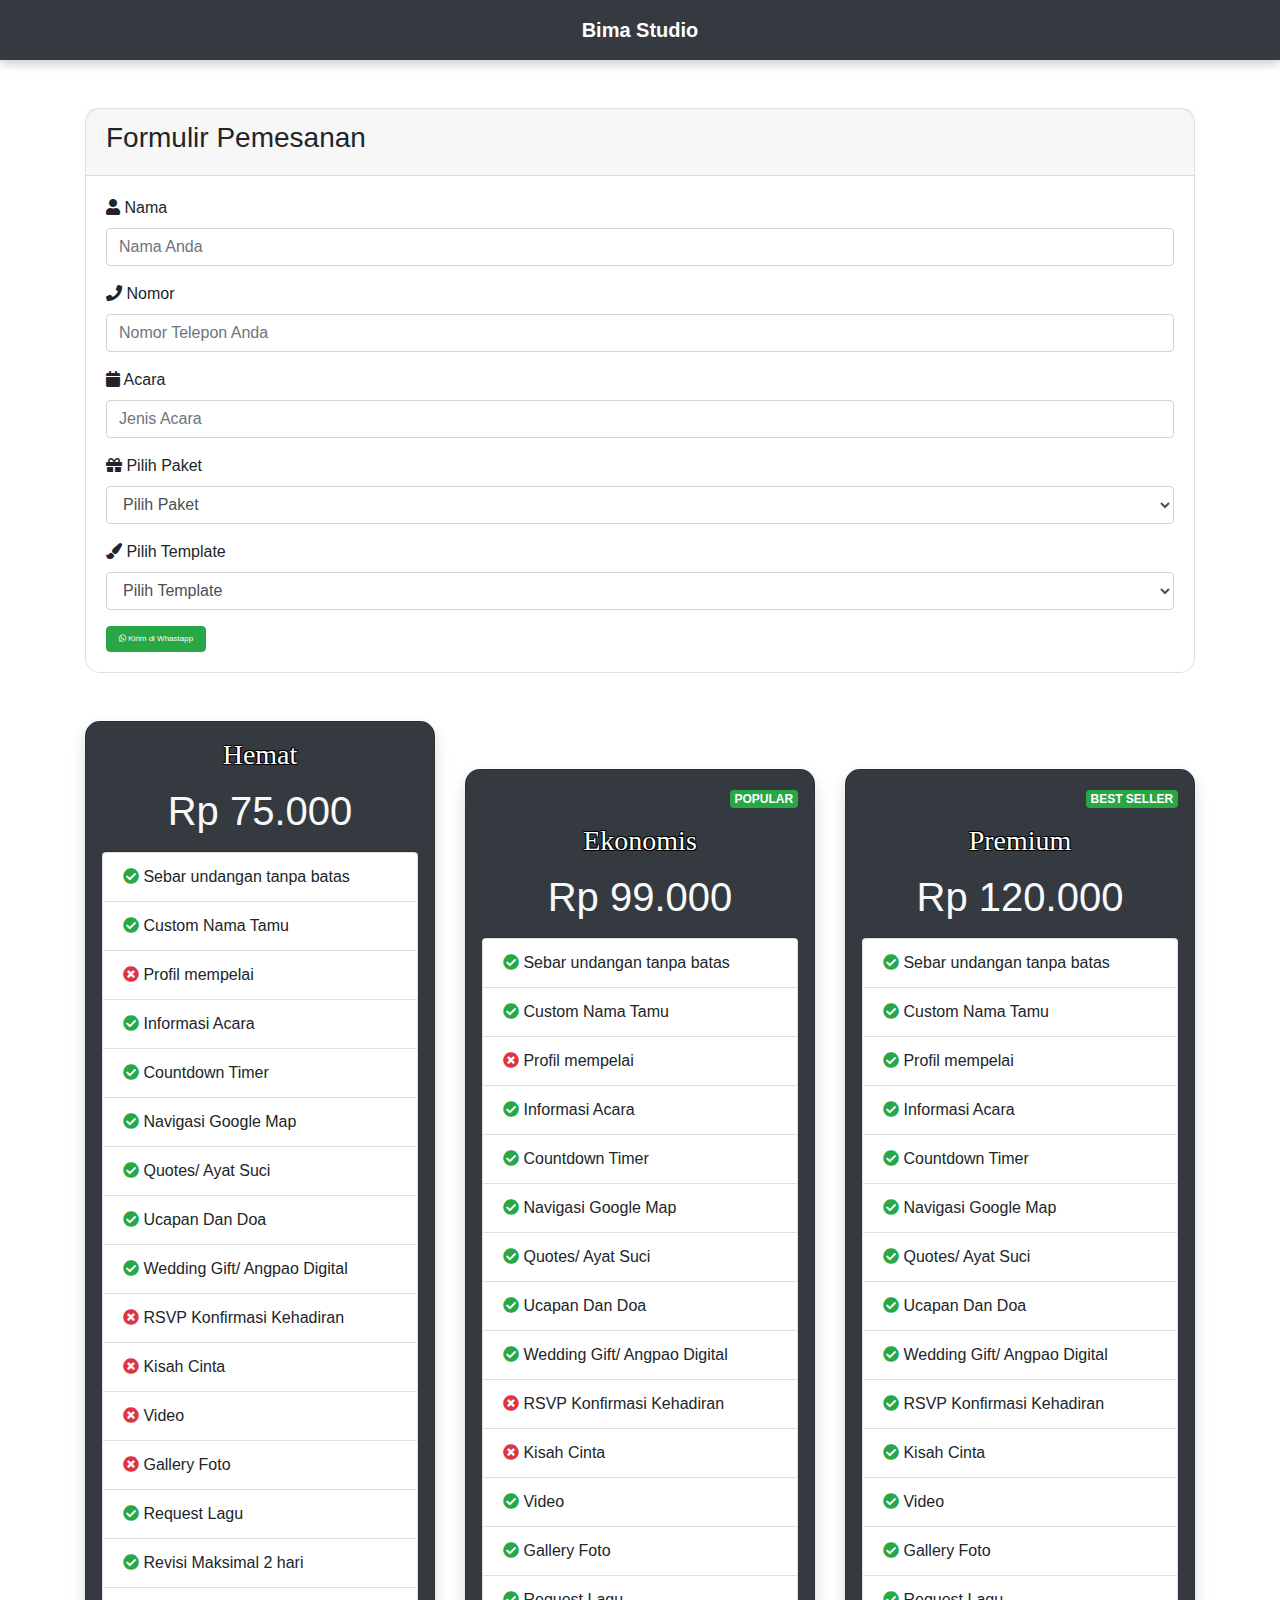
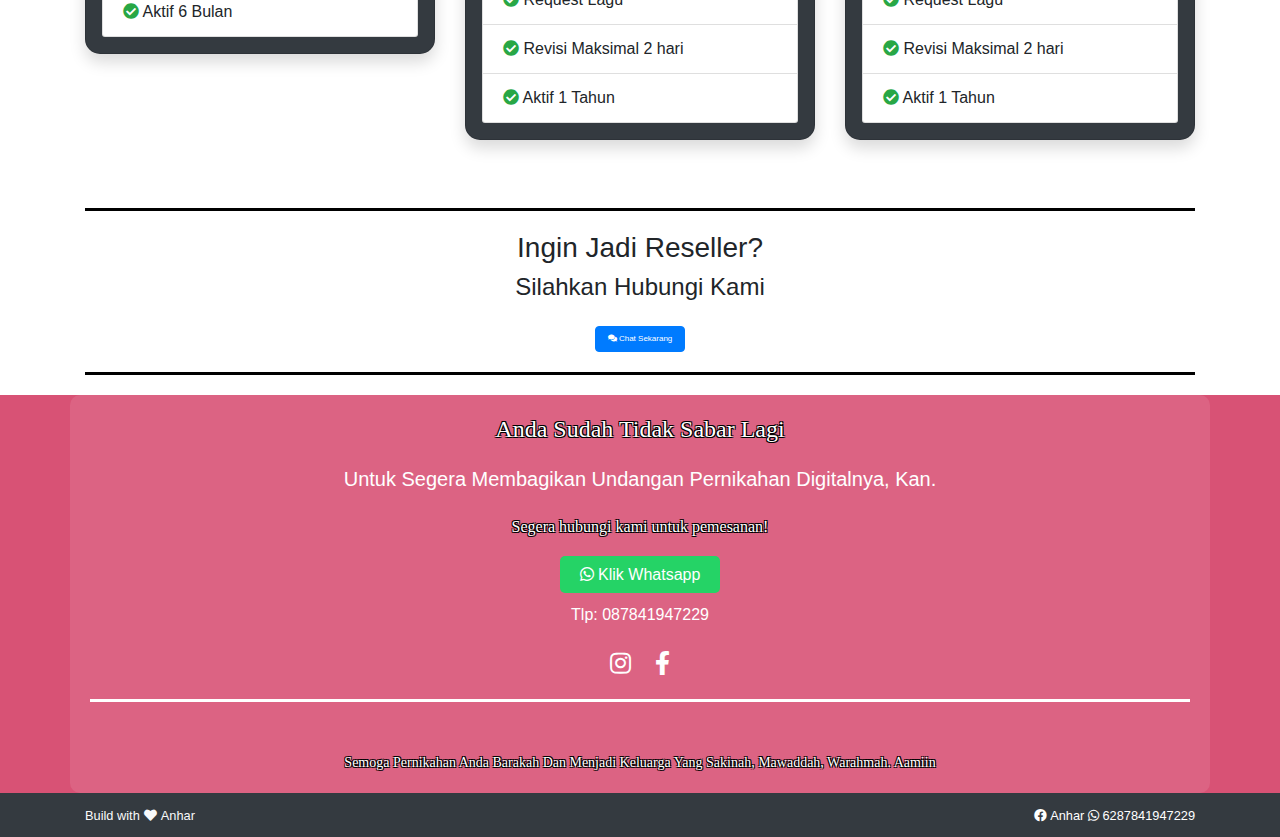
==== formulir.html @ 1d7c641f "Update formulir.html" ====
<!DOCTYPE html>
<html lang="en">
<head>
  <meta charset="UTF-8">
  <meta name="viewport" content="width=device-width, initial-scale=1.0">
  <title>Bima Studio</title>
  <link href="https://stackpath.bootstrapcdn.com/bootstrap/4.5.2/css/bootstrap.min.css" rel="stylesheet">
  <link href="https://cdnjs.cloudflare.com/ajax/libs/font-awesome/5.15.4/css/all.min.css" rel="stylesheet">
  <link rel="stylesheet" href="styles.css">
</head>
<body>
  <nav class="top-navbar navbar navbar-light bg-dark mb-2" id="home">
        <span class="navbar-brand" style="color: white;">Bima Studio</span>
    </nav>
  <div class="container mt-5">
    <div class="card">
      <div class="card-header">
        <h3>Formulir Pemesanan</h3>
      </div>
      <div class="card-body">
        <form id="orderForm">
          <div class="form-group">
            <label for="name"><i class="fa fa-user"></i> Nama</label>
            <input type="text" class="form-control" id="name" placeholder="Nama Anda" required>
          </div>
          <div class="form-group">
            <label for="phone"><i class="fa fa-phone"></i> Nomor</label>
            <input type="number" class="form-control" id="phone" placeholder="Nomor Telepon Anda" required>
          </div>
          <div class="form-group">
            <label for="event"><i class="fa fa-calendar"></i> Acara</label>
            <input type="text" class="form-control" id="event" placeholder="Jenis Acara" required>
          </div>
          <div class="form-group">
            <label for="package"><i class="fa fa-gift"></i> Pilih Paket</label>
            <select class="form-control" id="package" required>
              <option value="">Pilih Paket</option>
              <option value="paket1">Paket 1</option>
              <option value="paket2">Paket 2</option>
              <option value="paket3">Paket 3</option>
            </select>
          </div>
          <div class="form-group">
            <label for="template"><i class="fa fa-paint-brush"></i> Pilih Template</label>
            <select class="form-control" id="template" required>
              <option value="">Pilih Template</option>
              <option value="template1">Template 1</option>
              <option value="template2">Template 2</option>
              <option value="template3">Template 3</option>
            </select>
          </div>
          <button type="button" class="btn btn-success" onclick="sendMessage()">
            <i class="fab fa-whatsapp me-1"></i> Kirim di Whastapp
          </button>
        </form>
      </div>
    </div>
  </div>
  
    <div class="container" id="harga">
        <div class="row mt-5">
            <div class="col-md-4" >
                <div class="card p-3 shadow bg-dark">
                    <h3 class="text-center outline-text mb-3">Hemat</h3>
                    <h1 class="text-center text-light mb-3">Rp 75.000</h1>
                    <ul class="list-group">
                        <li class="list-group-item"><i class="fas fa-check-circle text-success"></i> Sebar undangan tanpa batas</li>
                        <li class="list-group-item"><i class="fas fa-check-circle text-success"></i> Custom Nama Tamu</li>
                        <li class="list-group-item"><i class="fas fa-times-circle text-danger"></i> Profil mempelai</li>
                        <li class="list-group-item"><i class="fas fa-check-circle text-success"></i> Informasi Acara</li>
                        <li class="list-group-item"><i class="fas fa-check-circle text-success"></i> Countdown Timer</li>
                        <li class="list-group-item"><i class="fas fa-check-circle text-success"></i> Navigasi Google Map</li>
                        <li class="list-group-item"><i class="fas fa-check-circle text-success"></i> Quotes/ Ayat Suci</li>
                        <li class="list-group-item"><i class="fas fa-check-circle text-success"></i> Ucapan Dan Doa</li>
                        <li class="list-group-item"><i class="fas fa-check-circle text-success"></i> Wedding Gift/ Angpao Digital</li>
                        <li class="list-group-item"><i class="fas fa-times-circle text-danger"></i> RSVP Konfirmasi Kehadiran</li>
                        <li class="list-group-item"><i class="fas fa-times-circle text-danger"></i> Kisah Cinta</li>
                        <li class="list-group-item"><i class="fas fa-times-circle text-danger"></i> Video</li>
                        <li class="list-group-item"><i class="fas fa-times-circle text-danger"></i> Gallery Foto</li>
                        <li class="list-group-item"><i class="fas fa-check-circle text-success"></i> Request Lagu</li>
                        <li class="list-group-item"><i class="fas fa-check-circle text-success"></i> Revisi Maksimal 2 hari</li>
                        <li class="list-group-item"><i class="fas fa-check-circle text-success"></i> Aktif 6 Bulan</li>
                    </ul>
                </div>
            </div>
            <div class="col-md-4 mt-5">
                <div class="card p-3 shadow bg-dark">
                    <div class="text-right"><span class="badge badge-success mb-3">POPULAR</span></div>
                    <h3 class="text-center outline-text mb-3">Ekonomis</h3>
                    <h1 class="text-center text-light mb-3">Rp 99.000</h1>
                    <ul class="list-group">
                        <li class="list-group-item"><i class="fas fa-check-circle text-success"></i> Sebar undangan tanpa batas</li>
                        <li class="list-group-item"><i class="fas fa-check-circle text-success"></i> Custom Nama Tamu</li>
                        <li class="list-group-item"><i class="fas fa-times-circle text-danger"></i> Profil mempelai</li>
                        <li class="list-group-item"><i class="fas fa-check-circle text-success"></i> Informasi Acara</li>
                        <li class="list-group-item"><i class="fas fa-check-circle text-success"></i> Countdown Timer</li>
                        <li class="list-group-item"><i class="fas fa-check-circle text-success"></i> Navigasi Google Map</li>
                        <li class="list-group-item"><i class="fas fa-check-circle text-success"></i> Quotes/ Ayat Suci</li>
                        <li class="list-group-item"><i class="fas fa-check-circle text-success"></i> Ucapan Dan Doa</li>
                        <li class="list-group-item"><i class="fas fa-check-circle text-success"></i> Wedding Gift/ Angpao Digital</li>
                        <li class="list-group-item"><i class="fas fa-times-circle text-danger"></i> RSVP Konfirmasi Kehadiran</li>
                        <li class="list-group-item"><i class="fas fa-times-circle text-danger"></i> Kisah Cinta</li>
                        <li class="list-group-item"><i class="fas fa-check-circle text-success"></i> Video</li>
                        <li class="list-group-item"><i class="fas fa-check-circle text-success"></i> Gallery Foto</li>
                        <li class="list-group-item"><i class="fas fa-check-circle text-success"></i> Request Lagu</li>
                        <li class="list-group-item"><i class="fas fa-check-circle text-success"></i> Revisi Maksimal 2 hari</li>
                        <li class="list-group-item"><i class="fas fa-check-circle text-success"></i> Aktif 1 Tahun</li>
                    </ul>
                </div>
            </div>
            <div class="col-md-4 mt-5">
                <div class="card p-3 shadow bg-dark">
                    <div class="text-right"><span class="badge badge-success mb-3">BEST SELLER</span></div>
                    <h3 class="text-center outline-text mb-3">Premium</h3>
                    <h1 class="text-center text-light mb-3">Rp 120.000</h1>
                    <ul class="list-group">
                        <li class="list-group-item"><i class="fas fa-check-circle text-success"></i> Sebar undangan tanpa batas</li>
                        <li class="list-group-item"><i class="fas fa-check-circle text-success"></i> Custom Nama Tamu</li>
                        <li class="list-group-item"><i class="fas fa-check-circle text-success"></i> Profil mempelai</li>
                        <li class="list-group-item"><i class="fas fa-check-circle text-success"></i> Informasi Acara</li>
                        <li class="list-group-item"><i class="fas fa-check-circle text-success"></i> Countdown Timer</li>
                        <li class="list-group-item"><i class="fas fa-check-circle text-success"></i> Navigasi Google Map</li>
                        <li class="list-group-item"><i class="fas fa-check-circle text-success"></i> Quotes/ Ayat Suci</li>
                        <li class="list-group-item"><i class="fas fa-check-circle text-success"></i> Ucapan Dan Doa</li>
                        <li class="list-group-item"><i class="fas fa-check-circle text-success"></i> Wedding Gift/ Angpao Digital</li>
                        <li class="list-group-item"><i class="fas fa-check-circle text-success"></i> RSVP Konfirmasi Kehadiran</li>
                        <li class="list-group-item"><i class="fas fa-check-circle text-success"></i> Kisah Cinta</li>
                        <li class="list-group-item"><i class="fas fa-check-circle text-success"></i> Video</li>
                        <li class="list-group-item"><i class="fas fa-check-circle text-success"></i> Gallery Foto</li>
                        <li class="list-group-item"><i class="fas fa-check-circle text-success"></i> Request Lagu</li>
                        <li class="list-group-item"><i class="fas fa-check-circle text-success"></i> Revisi Maksimal 2 hari</li>
                        <li class="list-group-item"><i class="fas fa-check-circle text-success"></i> Aktif 1 Tahun</li>
                    </ul>
                </div>
            </div>
        </div>
        <div class="row mt-5">
            <div class="col-md-12 text-center">
              <div style="border-top: 3px solid black; margin: 20px 0;"></div>

                <h3>Ingin Jadi Reseller?</h3>
                <h4>Silahkan Hubungi Kami</h4>
                <button onclick="window.location.href='https://wa.me/6287841947229';" class="btn btn-primary mt-3"><i class="fas fa-comments"></i> Chat Sekarang</button>
              <div  style="border-top: 3px solid black; margin: 20px 0;"></div>

            </div>
        </div>
    </div>    
              
              
        <!-- Footer -->  
  <section class="bg-merah text-center">        
    <div class="container" style="padding: 20px; background-color: rgba(255, 255, 255, 0.1); border-radius: 10px;">
        <h4 class="mb-4 outline-text">Anda Sudah Tidak Sabar Lagi</h4>
        <h5 class="mb-4">Untuk Segera Membagikan Undangan Pernikahan Digitalnya, Kan.</h5>
        <p class="mb-4 outline-text">Segera hubungi kami untuk pemesanan!</p>
        <a href="https://wa.me/6287841947229" class="btn-whatsapp" style="background-color: #25D366; color: white; padding: 10px 20px; border-radius: 5px; text-decoration: none;">
            <i class="fab fa-whatsapp"></i> Klik Whatsapp
        </a>
        <p class="mb-4 mt-3">Tlp: 087841947229</p>
        <div class="social-icons" style="margin-top: 20px;">
            <i class="fab fa-instagram" style="font-size: 24px; color: white; margin: 0 10px;"></i>
            <a class="fab fa-facebook-f" style="font-size: 24px; color: white; margin: 0 10px;" target="_blank" href="https://www.facebook.com/profile.php?id=100093961165463"></a>
        </div>
        <div style="border-top: 3px solid #ffffff; margin: 20px 0;"></div>

        <div class="bottom-text outline-text" style="margin-top: 50px; font-size: 14px;">
            Semoga Pernikahan Anda Barakah Dan
            Menjadi Keluarga Yang Sakinah, Mawaddah, Warahmah. Aamiin
        </div>
    </div>          
    </section>       
              
    <footer class="bg-dark" style="color: white; padding: 10px 0;">
        <div class="container">
            <div class="text-center">      
                <div class="row align-items-center justify-content-between flex-column flex-sm-row">
                    <div class="col-auto">
                        <small class="text-light">
                            Build with<i class="fas fa-heart mx-1"></i>Anhar
                        </small>
                    </div>
                    <div class="col-auto">
                        <small>
                            <i class="fab fa-facebook me-1"></i><a target="_blank" href="https://www.facebook.com/profile.php?id=100093961165463" style="color: white;">  Anhar  </a>
                        </small>
                        <small>
                            <i class="fab fa-whatsapp me-1"></i><a target="_blank" href="https://wa.me/6287841947229" style="color: white;">  6287841947229</a>
                        </small>
                    </div>
                </div>
            </div>
        </div>
    </footer>

  <script>
    function sendMessage() {
      const name = document.getElementById('name').value;
      const phone = document.getElementById('phone').value;
      const event = document.getElementById('event').value;
      const package = document.getElementById('package').value;
      const template = document.getElementById('template').value;
      
      if (name && phone && event && package && template) {
        const whatsappMessage = `*Pemesanan undangan digital Bimachord studio*\n*Nama:* ${name}\n*Nomor:* ${phone}\n*Acara:* ${event}\n*Paket:* ${package}\n*Template:* ${template}`;
        const whatsappUrl = `https://wa.me/6287841947229?text=${encodeURIComponent(whatsappMessage)}`;
        window.open(whatsappUrl, '_blank');
      } else {
        alert('Silakan lengkapi semua kolom.');
      }
    }
  </script>
  
  <script src="https://code.jquery.com/jquery-3.5.1.slim.min.js"></script>
  <script src="https://cdn.jsdelivr.net/npm/@popperjs/core@2.9.2/dist/umd/popper.min.js"></script>
  <script src="https://stackpath.bootstrapcdn.com/bootstrap/4.5.2/js/bootstrap.min.js"></script>
</body>
</html>
---- styles.css ----
/* Navbar Atas */
.top-navbar {
  top: 0;
  left: 0;
  width: 100%;
  background-color: prymari; 
  color: white; /* Warna teks putih */
  box-shadow: 0 4px 10px rgba(0, 0, 0, 0.2);
  padding: 10px 0;
  z-index: -1; /* Menempatkan navbar atas di atas konten */
  display: flex;
  justify-content: center; /* Menyelaraskan teks di tengah secara horizontal */
  align-items: center; /* Menyelaraskan teks di tengah secara vertikal */
}
.top-navbar .navbar-brand {
  font-size: 20px;
  font-weight: bold;
  margin: 0; /* Menghilangkan margin default */
}
        /* Bottom Navbar */
.bottom-navbar {
  position: fixed;
  bottom: 5px; /* Menambahkan jarak sedikit dari bawah */
  left: 0;
  width: calc(100% - 20px); /* Mengurangi sedikit lebar untuk menambahkan margin */
  margin: 0 10px; /* Memberi jarak di kiri dan kanan */
  background-color: dark; /* Warna hijau tosca */
  box-shadow: 0 4px 10px rgba(0, 0, 0, 0.2); /* Efek bayangan untuk sedikit terangkat */
  border-radius: 50px; /* Tepi yang melengkung di semua sisi */
  border-top-left-radius: 5;
  border-top-right-radius: 5;
}
.bottom-navbar .nav-link {
  text-align: center;
  color: #fff; /* Warna ikon dan teks putih */
}
.bottom-navbar .nav-link i {
  font-size: 15px;
  transition: color 0.3s ease;
}
.bottom-navbar .nav-link:hover i {
  color: #000; /* Warna ikon saat hover */
}
.bottom-navbar .nav-link:hover {
  color: #000; /* Warna teks saat hover */
}
.bottom-navbar .nav-link.active {
  color: #fff; /* Warna teks aktif */
}
.bottom-navbar .nav-link.active i {
  color: #fff; /* Warna ikon aktif */
}
@media (max-width: 576px) {
  .bottom-navbar .nav-item {
    flex: 1;
    text-align: center;
  }
}
          /* Background Section */
.background-section {
  position: relative;
  height: 100vh; /* Mengatur tinggi ke 100vh */
  background: url('img/Banner.jpg') no-repeat center center; /* Ganti dengan URL gambar latar belakang Anda */
  background-size: cover; /* Menutup seluruh area */
  display: flex;
  flex-direction: column;
  align-items: center;
  justify-content: center;
  color: #fff; /* Warna teks putih */
}
.background-section .content {
  text-align: center;
}
.background-section .content img {
  max-width: 100%;
  height: auto;
  margin-bottom: 20px; /* Jarak antara gambar dan deskripsi */
}
.background-section .content .description {
  margin-bottom: 20px; /* Jarak antara deskripsi dan tombol */
}
.background-section .content .btn {
  background-color: #20c997; /* Warna tombol sesuai dengan navbar */
  border: none;
  color: #fff;
  padding: 10px 20px;
  font-size: 16px;
  border-radius: 5px;
  cursor: pointer;
}
.background-section .content .btn:hover {
  background-color: #17a589; /* Warna tombol saat hover */
}
.outline-text {
  color: white;
  text-shadow: -1px -1px 0 #000, 1px -1px 0 #000, -1px 1px 0 #000, 1px 1px 0 #000;
  font-family: 'Times New Roman', Times, serif;
}
.buttonklik{
  width: calc(100% - 20px); /* Mengurangi sedikit lebar untuk menambahkan margin */
  margin: 0 10px; /* Memberi jarak di kiri dan kanan */
  background-color: transparent; /* Warna hijau tosca */
  box-shadow: 0 4px 10px rgba(0, 0, 0, 0.2); /* Efek bayangan untuk sedikit terangkat */
  border-radius: 50px; /* Tepi yang melengkung di semua sisi */
  border-top-left-radius: 5;
  border-top-right-radius: 5;
  color: white;
  font-size: 20px;
  font-family: 'Times New Roman', Times, serif;
  
}
.outline-text2{
  color: black;
  text-shadow: -1px -1px 0 #000, 1px -1px 0 #000, -1px 1px 0 #000, 1px 1px 0 #000;
  font-family: 'Times New Roman', Times, serif;
}
.cursive {
  font-family: 'Brush Script MT', cursive;
}
.card {
  border-radius: 15px; /* Border radius untuk background card */
}
.btn {
  font-size: 0.5rem; /* Ukuran teks tombol lebih kecil */
}
@media (max-width: 767.98px) {
  .col-6 {
    flex: 0 0 50%;
    max-width: 50%;
  }
}
.card-img-top {
  border-radius: 15px 15px 0 0; /* Border radius hanya pada sudut atas gambar */
  object-fit: cover; /* Memastikan gambar tidak melampaui batas */
}
.title {
  text-align: center;
  font-size: 2em;
  margin-bottom: 30px;
}

.features {
  display: flex;
  flex-wrap: wrap;
  justify-content: center;
}

.feature {
  width: 100px;
  height: 100px;
  margin: 10px;
  background-color: #fff;
  border-radius: 10px;
  display: flex;
  flex-direction: column;
  align-items: center;
  justify-content: center;
  box-shadow: 0 2px 5px rgba(0,0,0,0.2);
}

.feature i {
  font-size: 1em;
  color: #D85275;
  margin-bottom: 8px;
}

.feature span {
  font-size: 0.6em;
  text-align: center;
  color: black;
}

.dove {
  text-align: center;
  margin-top: 30px;
  margin-bottom: 20px;
}

.dove i {
  font-size: 4em;
  color: white;
}

.footer {
  text-align: center;
  font-size: 1.2em;
}
.bg-merah {
  background-color: #D85275;
  color: white;
  font-family: 'Poppins', sans-serif;
}
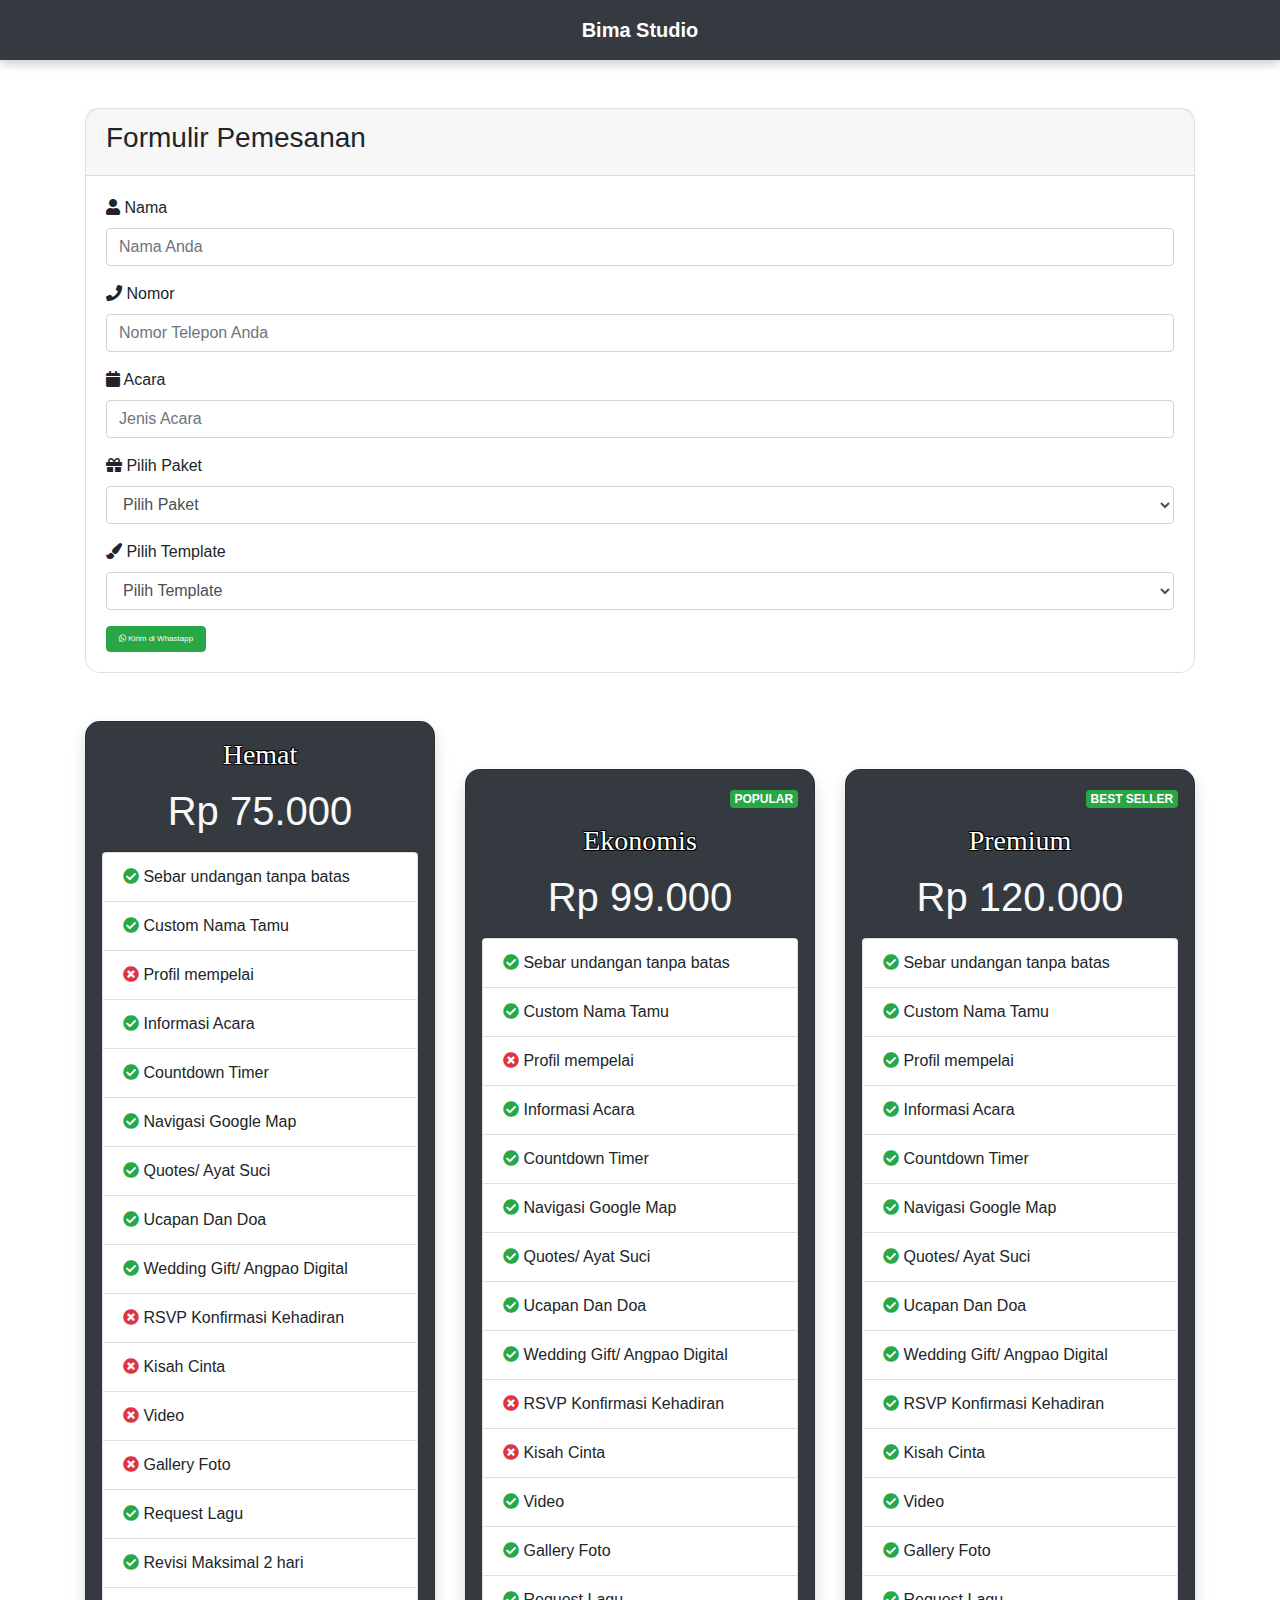
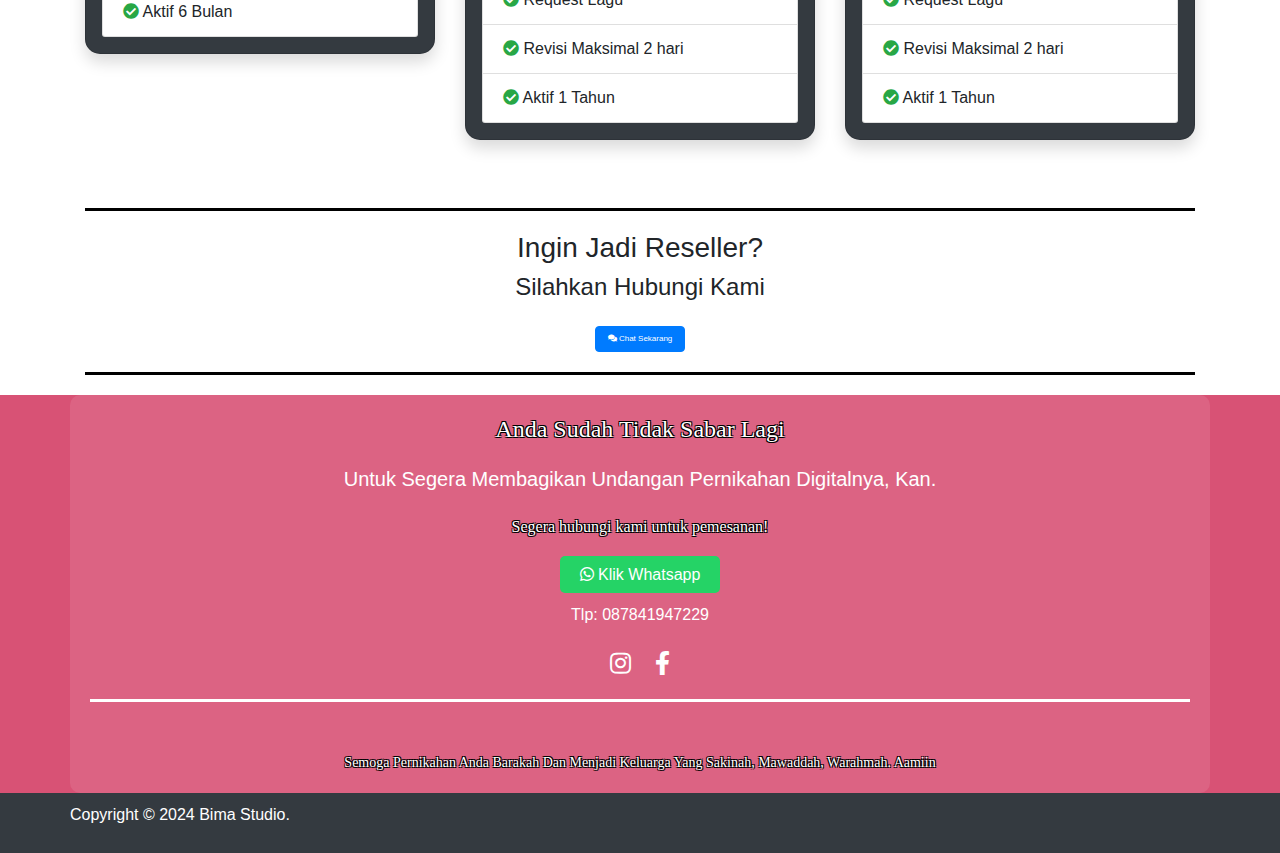
==== commit fc782fbe: "Update formulir.html" ====
--- a/formulir.html
+++ b/formulir.html
@@ -175,19 +175,7 @@
         <div class="container">
             <div class="text-center">      
                 <div class="row align-items-center justify-content-between flex-column flex-sm-row">
-                    <div class="col-auto">
-                        <small class="text-light">
-                            Build with<i class="fas fa-heart mx-1"></i>Anhar
-                        </small>
-                    </div>
-                    <div class="col-auto">
-                        <small>
-                            <i class="fab fa-facebook me-1"></i><a target="_blank" href="https://www.facebook.com/profile.php?id=100093961165463" style="color: white;">  Anhar  </a>
-                        </small>
-                        <small>
-                            <i class="fab fa-whatsapp me-1"></i><a target="_blank" href="https://wa.me/6287841947229" style="color: white;">  6287841947229</a>
-                        </small>
-                    </div>
+                    <p>Copyright &copy; 2024 Bima Studio.</p>
                 </div>
             </div>
         </div>
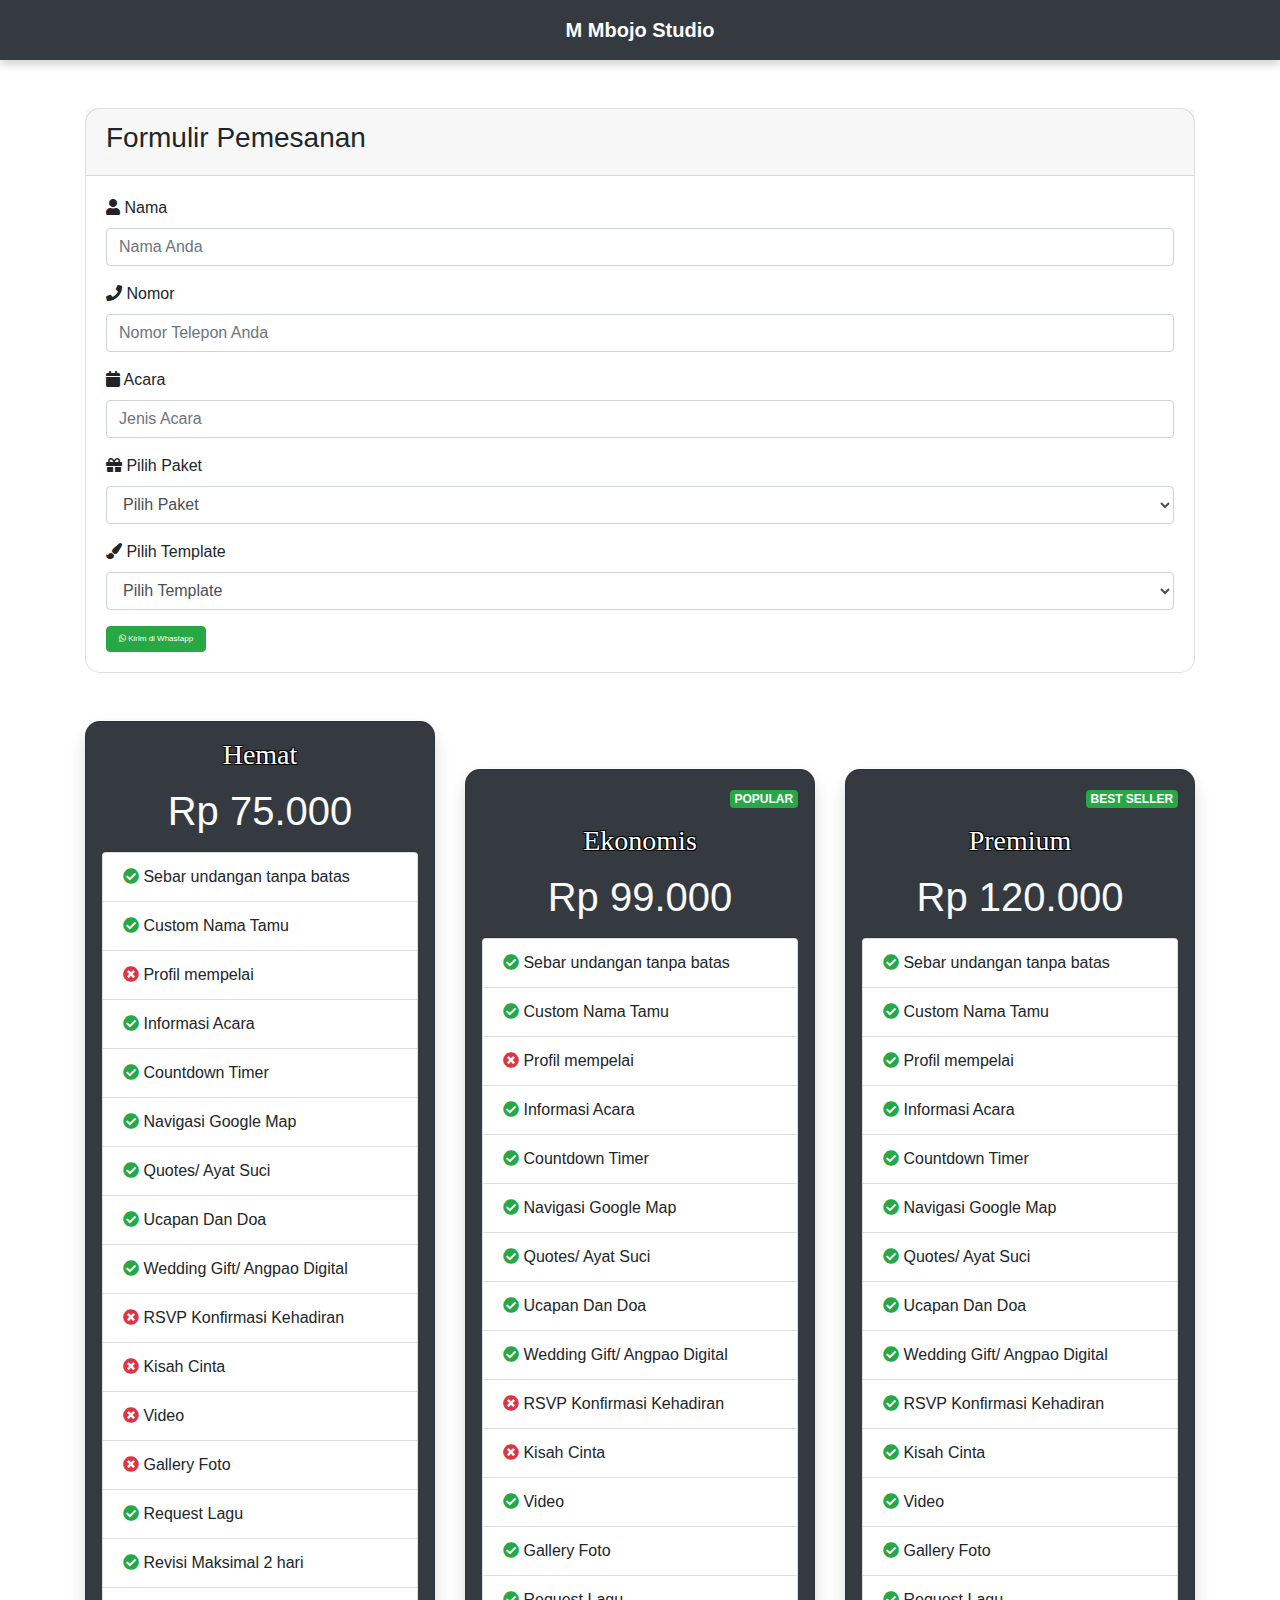
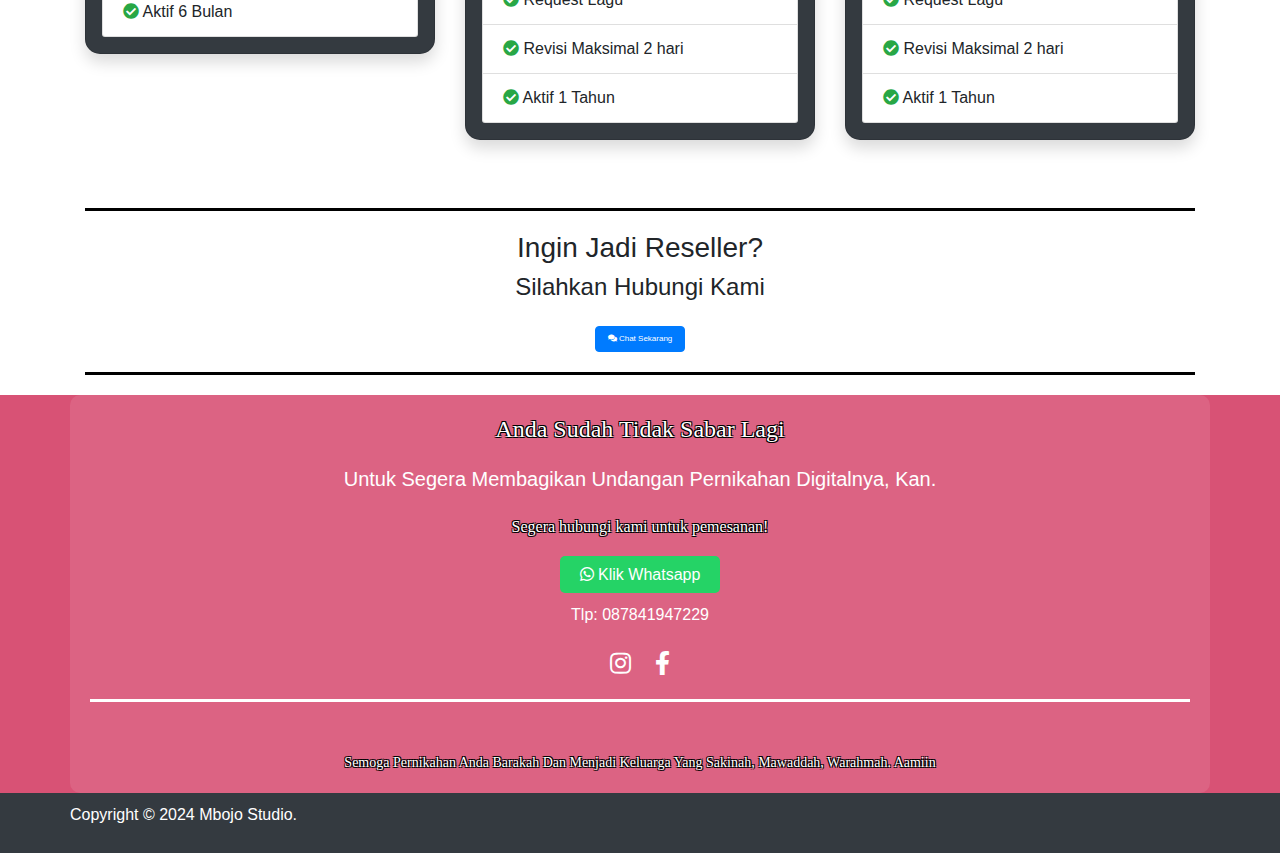
==== commit 6de6e47f: "Update formulir.html" ====
--- a/formulir.html
+++ b/formulir.html
@@ -3,15 +3,21 @@
 <head>
   <meta charset="UTF-8">
   <meta name="viewport" content="width=device-width, initial-scale=1.0">
-  <title>Bima Studio</title>
+  <title>Mbojo Studio</title>
   <link href="https://stackpath.bootstrapcdn.com/bootstrap/4.5.2/css/bootstrap.min.css" rel="stylesheet">
   <link href="https://cdnjs.cloudflare.com/ajax/libs/font-awesome/5.15.4/css/all.min.css" rel="stylesheet">
   <link rel="stylesheet" href="styles.css">
 </head>
 <body>
-  <nav class="top-navbar navbar navbar-light bg-dark mb-2" id="home">
-        <span class="navbar-brand" style="color: white;">Bima Studio</span>
-    </nav>
+    <!-- Navbar Atas -->
+<nav class="top-navbar navbar navbar-light bg-dark" id="home">
+    <span class="navbar-brand" style="color: white;">
+        <span class="icon-circle">
+            <span class="icon-text">M</span>
+        </span>
+        Mbojo Studio
+    </span>
+</nav>
   <div class="container mt-5">
     <div class="card">
       <div class="card-header">
@@ -35,18 +41,19 @@
             <label for="package"><i class="fa fa-gift"></i> Pilih Paket</label>
             <select class="form-control" id="package" required>
               <option value="">Pilih Paket</option>
-              <option value="paket1">Paket 1</option>
-              <option value="paket2">Paket 2</option>
-              <option value="paket3">Paket 3</option>
+              <option value="paket1">Paket Hemat</option>
+              <option value="paket2">Paket Ekonomis</option>
+              <option value="paket3">Paket Premium</option>
             </select>
           </div>
           <div class="form-group">
             <label for="template"><i class="fa fa-paint-brush"></i> Pilih Template</label>
             <select class="form-control" id="template" required>
               <option value="">Pilih Template</option>
-              <option value="template1">Template 1</option>
-              <option value="template2">Template 2</option>
-              <option value="template3">Template 3</option>
+              <option value="template1">Theme Dark</option>
+              <option value="template2">Theme Light</option>
+              <option value="template3">Moon</option>
+              <option value="template3">Permium</option>
             </select>
           </div>
           <button type="button" class="btn btn-success" onclick="sendMessage()">
@@ -175,7 +182,7 @@
         <div class="container">
             <div class="text-center">      
                 <div class="row align-items-center justify-content-between flex-column flex-sm-row">
-                    <p>Copyright &copy; 2024 Bima Studio.</p>
+                    <p>Copyright &copy; 2024 Mbojo Studio.</p>
                 </div>
             </div>
         </div>
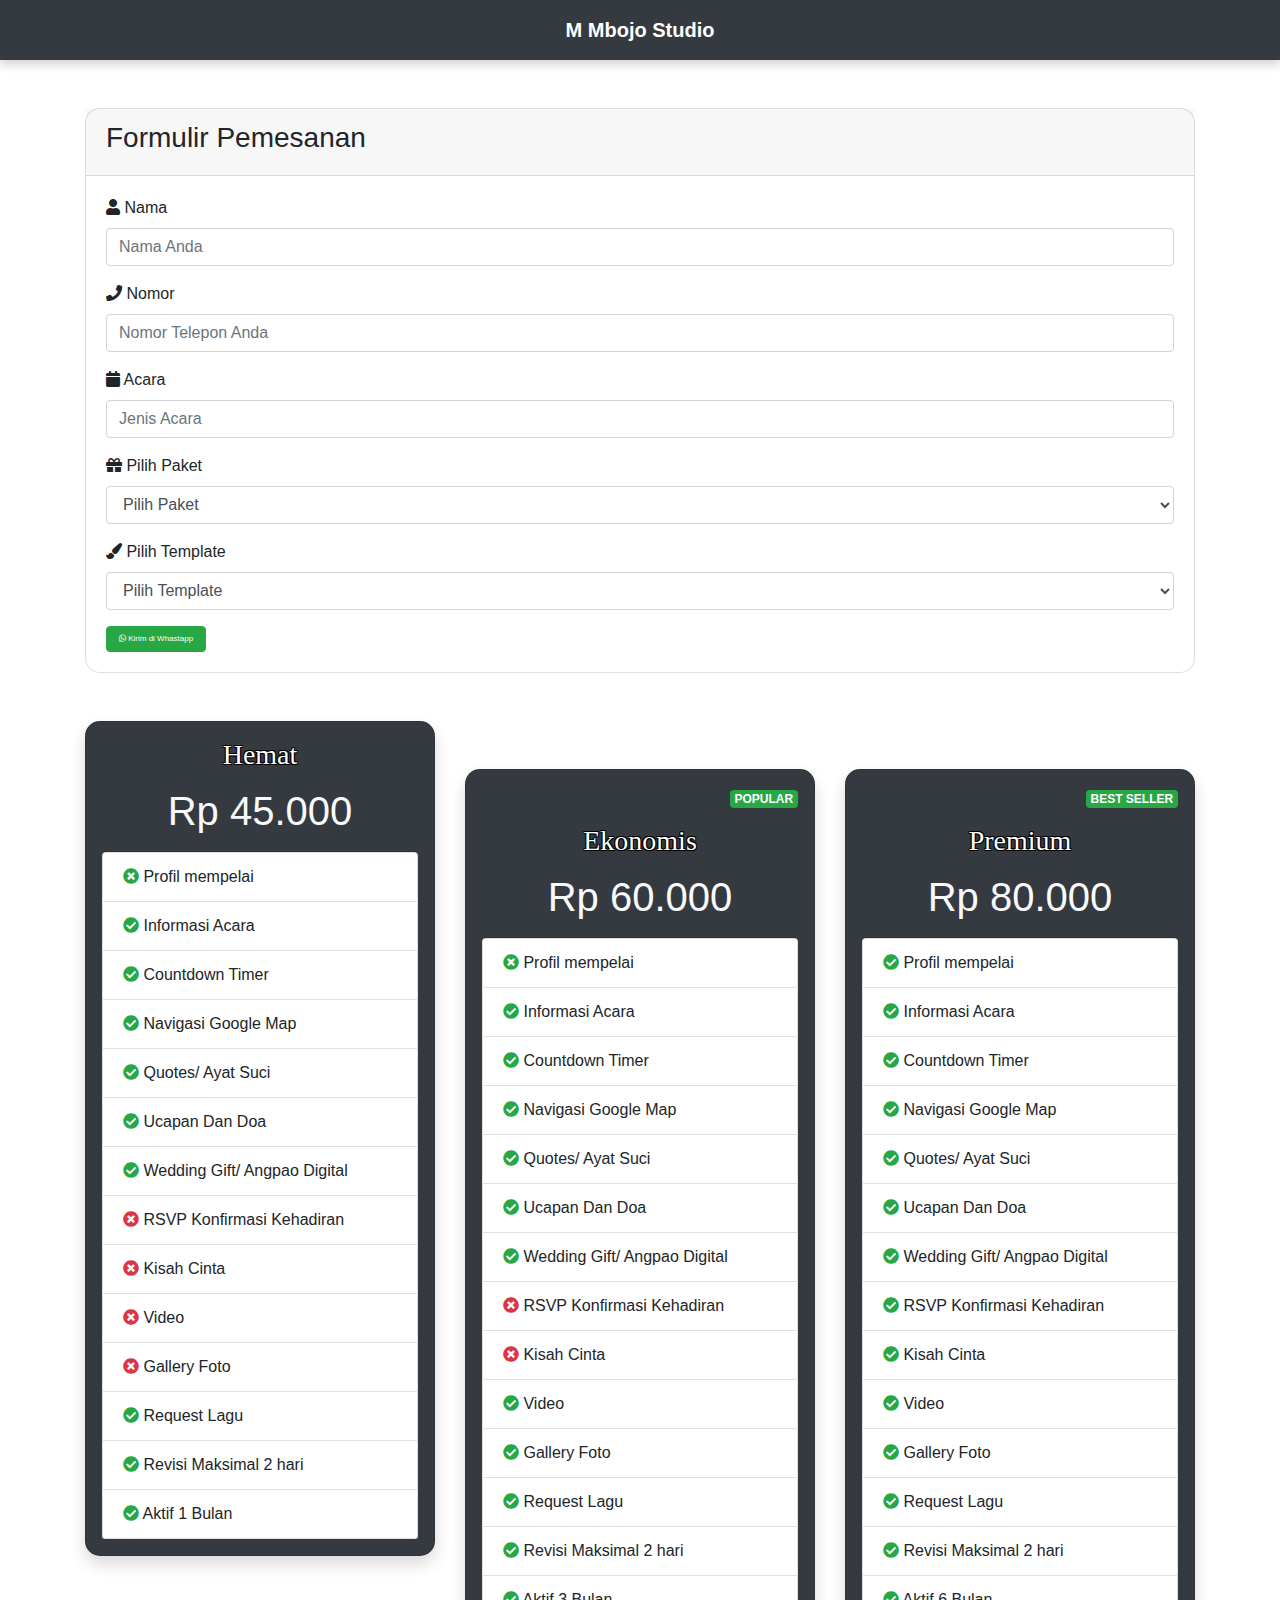
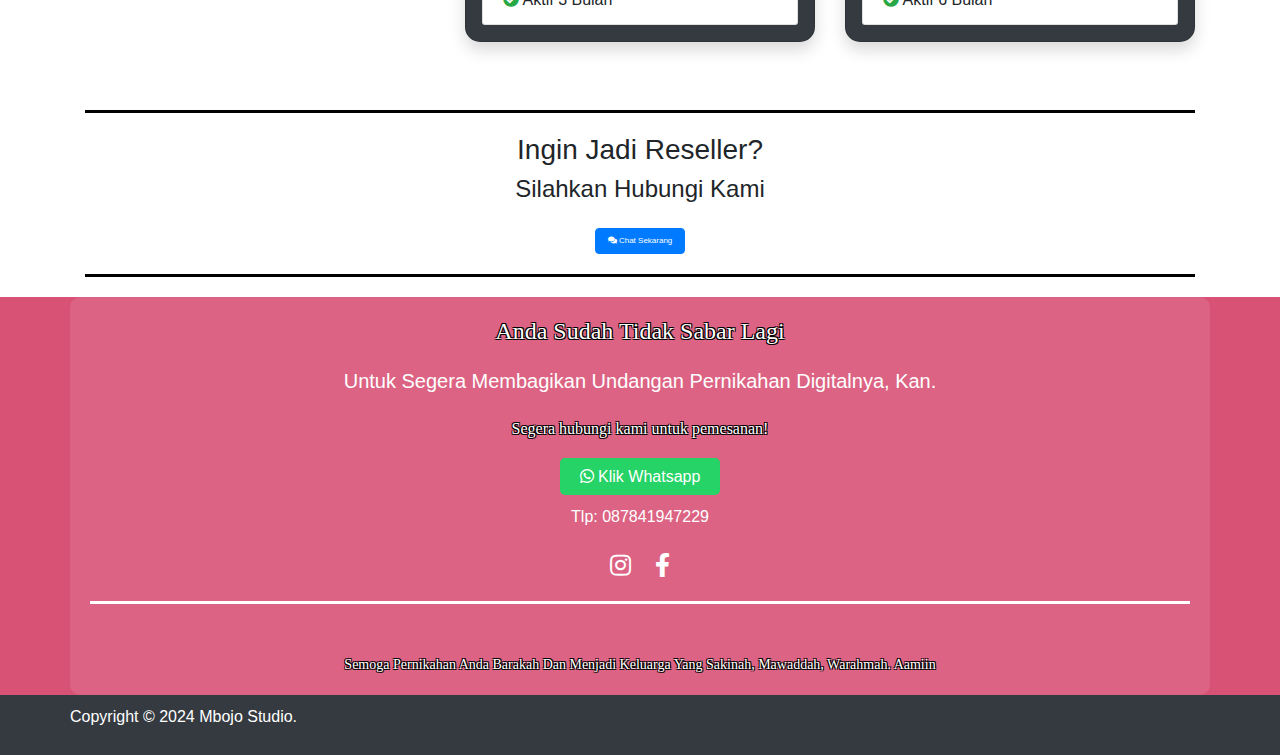
==== commit d00e2462: "Update formulir.html" ====
--- a/formulir.html
+++ b/formulir.html
@@ -64,16 +64,17 @@
     </div>
   </div>
   
-    <div class="container" id="harga">
+              <!-- Paket -->
+              
+     <div class="container" id="harga">
         <div class="row mt-5">
-            <div class="col-md-4" >
+            <div data-aos="zoom-in" data-aos-duration="2000" class="col-md-4">
                 <div class="card p-3 shadow bg-dark">
                     <h3 class="text-center outline-text mb-3">Hemat</h3>
-                    <h1 class="text-center text-light mb-3">Rp 75.000</h1>
+                    <h1 class="text-center text-light mb-3">Rp 45.000</h1>
                     <ul class="list-group">
-                        <li class="list-group-item"><i class="fas fa-check-circle text-success"></i> Sebar undangan tanpa batas</li>
-                        <li class="list-group-item"><i class="fas fa-check-circle text-success"></i> Custom Nama Tamu</li>
-                        <li class="list-group-item"><i class="fas fa-times-circle text-danger"></i> Profil mempelai</li>
+                        
+                        <li class="list-group-item"><i class="fas fa-times-circle text-success"></i> Profil mempelai</li>
                         <li class="list-group-item"><i class="fas fa-check-circle text-success"></i> Informasi Acara</li>
                         <li class="list-group-item"><i class="fas fa-check-circle text-success"></i> Countdown Timer</li>
                         <li class="list-group-item"><i class="fas fa-check-circle text-success"></i> Navigasi Google Map</li>
@@ -86,19 +87,18 @@
                         <li class="list-group-item"><i class="fas fa-times-circle text-danger"></i> Gallery Foto</li>
                         <li class="list-group-item"><i class="fas fa-check-circle text-success"></i> Request Lagu</li>
                         <li class="list-group-item"><i class="fas fa-check-circle text-success"></i> Revisi Maksimal 2 hari</li>
-                        <li class="list-group-item"><i class="fas fa-check-circle text-success"></i> Aktif 6 Bulan</li>
+                        <li class="list-group-item"><i class="fas fa-check-circle text-success"></i> Aktif 1 Bulan</li>
                     </ul>
                 </div>
             </div>
-            <div class="col-md-4 mt-5">
+            <div data-aos="zoom-in" data-aos-duration="2000" class="col-md-4 mt-5">
                 <div class="card p-3 shadow bg-dark">
                     <div class="text-right"><span class="badge badge-success mb-3">POPULAR</span></div>
                     <h3 class="text-center outline-text mb-3">Ekonomis</h3>
-                    <h1 class="text-center text-light mb-3">Rp 99.000</h1>
+                    <h1 class="text-center text-light mb-3">Rp 60.000</h1>
                     <ul class="list-group">
-                        <li class="list-group-item"><i class="fas fa-check-circle text-success"></i> Sebar undangan tanpa batas</li>
-                        <li class="list-group-item"><i class="fas fa-check-circle text-success"></i> Custom Nama Tamu</li>
-                        <li class="list-group-item"><i class="fas fa-times-circle text-danger"></i> Profil mempelai</li>
+                        
+                        <li class="list-group-item"><i class="fas fa-times-circle text-success"></i> Profil mempelai</li>
                         <li class="list-group-item"><i class="fas fa-check-circle text-success"></i> Informasi Acara</li>
                         <li class="list-group-item"><i class="fas fa-check-circle text-success"></i> Countdown Timer</li>
                         <li class="list-group-item"><i class="fas fa-check-circle text-success"></i> Navigasi Google Map</li>
@@ -111,18 +111,17 @@
                         <li class="list-group-item"><i class="fas fa-check-circle text-success"></i> Gallery Foto</li>
                         <li class="list-group-item"><i class="fas fa-check-circle text-success"></i> Request Lagu</li>
                         <li class="list-group-item"><i class="fas fa-check-circle text-success"></i> Revisi Maksimal 2 hari</li>
-                        <li class="list-group-item"><i class="fas fa-check-circle text-success"></i> Aktif 1 Tahun</li>
+                        <li class="list-group-item"><i class="fas fa-check-circle text-success"></i> Aktif 3 Bulan</li>
                     </ul>
                 </div>
             </div>
-            <div class="col-md-4 mt-5">
+            <div data-aos="zoom-in" data-aos-duration="2000" class="col-md-4 mt-5">
                 <div class="card p-3 shadow bg-dark">
                     <div class="text-right"><span class="badge badge-success mb-3">BEST SELLER</span></div>
                     <h3 class="text-center outline-text mb-3">Premium</h3>
-                    <h1 class="text-center text-light mb-3">Rp 120.000</h1>
+                    <h1 class="text-center text-light mb-3">Rp 80.000</h1>
                     <ul class="list-group">
-                        <li class="list-group-item"><i class="fas fa-check-circle text-success"></i> Sebar undangan tanpa batas</li>
-                        <li class="list-group-item"><i class="fas fa-check-circle text-success"></i> Custom Nama Tamu</li>
+                        
                         <li class="list-group-item"><i class="fas fa-check-circle text-success"></i> Profil mempelai</li>
                         <li class="list-group-item"><i class="fas fa-check-circle text-success"></i> Informasi Acara</li>
                         <li class="list-group-item"><i class="fas fa-check-circle text-success"></i> Countdown Timer</li>
@@ -136,7 +135,7 @@
                         <li class="list-group-item"><i class="fas fa-check-circle text-success"></i> Gallery Foto</li>
                         <li class="list-group-item"><i class="fas fa-check-circle text-success"></i> Request Lagu</li>
                         <li class="list-group-item"><i class="fas fa-check-circle text-success"></i> Revisi Maksimal 2 hari</li>
-                        <li class="list-group-item"><i class="fas fa-check-circle text-success"></i> Aktif 1 Tahun</li>
+                        <li class="list-group-item"><i class="fas fa-check-circle text-success"></i> Aktif 6 Bulan</li>
                     </ul>
                 </div>
             </div>
